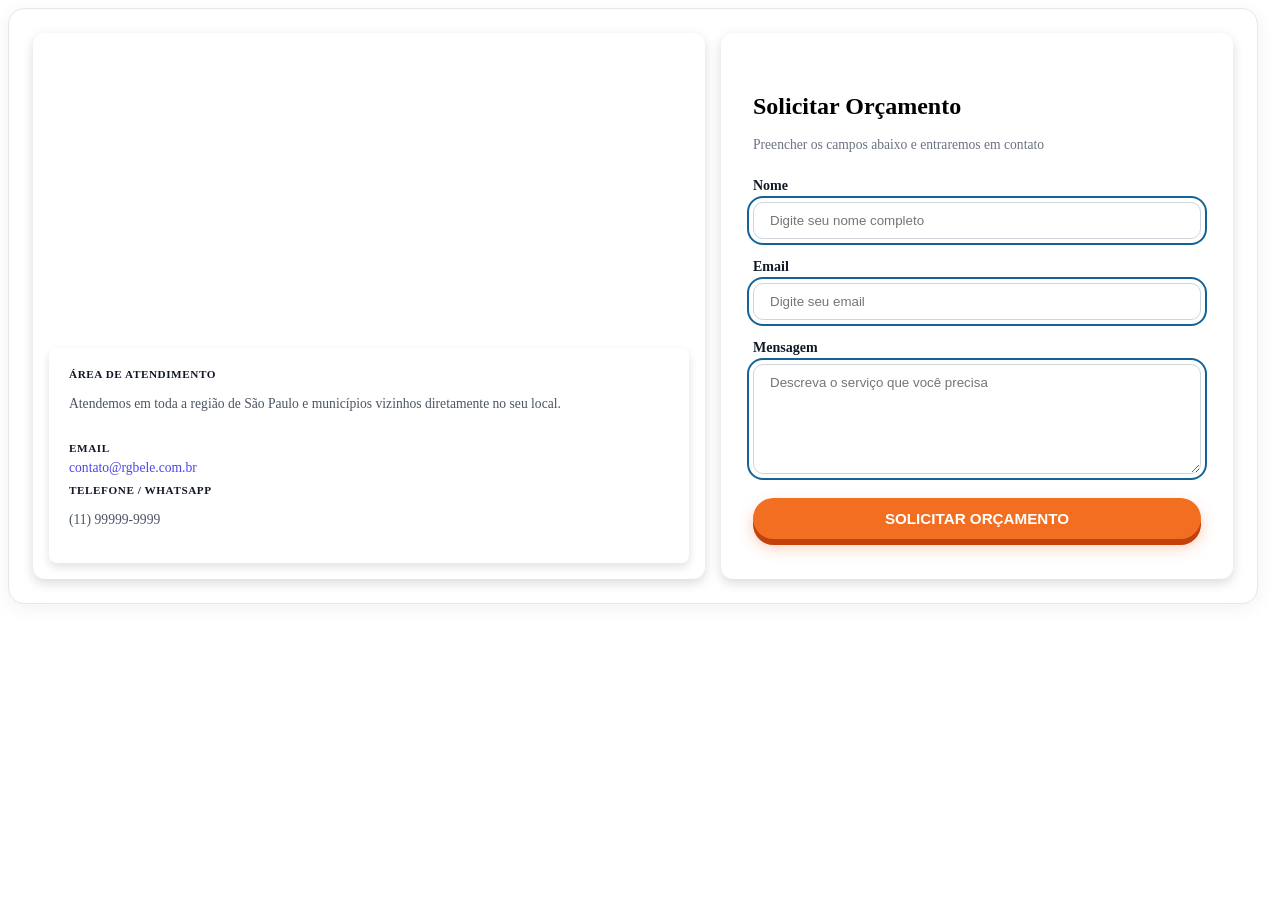
==== testando/formulario/index.html @ 45c3a98f "Resolvendo conflitos e aplicando pasta testando" ====
<!DOCTYPE html>
<html lang="pt-br">

<head>
    <meta charset="UTF-8">
    <meta name="viewport" content="width=device-width, initial-scale=1.0">
    <title>Document</title>
    <link rel="stylesheet" href="style.css">
</head>

<body>
    <section class="container-formulario">

        <div class="map-wrapper">
            <iframe class="map-iframe"
                src="https://maps.google.com/maps?q=S%C3%A3o+Paulo,+SP&t=&z=11&ie=UTF8&iwloc=&output=embed"
                title="Mapa de Atendimento - São Paulo SP">
            </iframe>

            <div class="white-info-card">
                <div class="info-col">
                    <span class="info-title">ÁREA DE ATENDIMENTO</span>
                    <p class="info-text">Atendemos em toda a região de São Paulo e municípios vizinhos diretamente no
                        seu local.</p>
                </div>
                <div class="info-col">
                    <div class="info-group">
                        <span class="info-title">EMAIL</span>
                        <a href="mailto:contato@rgbele.com.br" class="info-link">contato@rgbele.com.br</a>
                    </div>
                    <div class="info-group">
                        <span class="info-title">TELEFONE / WHATSAPP</span>
                        <p class="info-text">(11) 99999-9999</p>
                    </div>
                </div>
            </div>
        </div>


        <section class="container-contato">
            <h2 class="formulario-titulo">Solicitar Orçamento</h2>
            <p class="formulario-subtitulo">Preencher os campos abaixo e entraremos em contato</p>

            <form>
                <div class="grupo-formulario">
                    <label for="nome">Nome</label>
                    <input type="text" id="nome" required placeholder="Digite seu nome completo">
                </div>

                <div class="grupo-formulario">
                    <label for="email">Email</label>
                    <input type="email" id="email" required placeholder="Digite seu email">
                </div>

                <div class="grupo-formulario">
                    <label for="mensagem">Mensagem</label>
                    <textarea id="mensagem" required placeholder="Descreva o serviço que você precisa"></textarea>
                </div>

                <button type="submit" class="btn-form">SOLICITAR ORÇAMENTO</button>
            </form>

        </section>
    </section>
</body>

</html>
---- testando/formulario/style.css ----
.container-formulario {
    max-width: 1200px;
    display: flex;
    width: 100%;
    padding: 10px;
    gap: 1rem;

    padding: 1.5rem;
    background-color: #ffffff;
    border-radius: 16px;
    border: 1px solid #e5e7eb;
    box-shadow: 0 4px 20px rgba(0, 0, 0, 0.06);
}


.map-wrapper {
  position: relative;
  flex: 1.2;
  min-height: 450px;
  border-radius: 12px;
  overflow: hidden;
  box-shadow: 0 4px 12px rgba(0, 0, 0, 0.15);
}

.map-iframe {
  position: absolute;
  top: 0;
  left: 0;
  width: 100%;
  height: 100%;
  border: 0;
}

/* Card Branco no rodapé do mapa (2 colunas) */
.white-info-card {
  position: absolute;
  bottom: 16px;
  left: 16px;
  right: 16px;
  background-color: #ffffff;
  border-radius: 8px;
  padding: 1.25rem;
  display: grid;
  grid-template-columns: 1fr;
  gap: 1rem;
  box-shadow: 0 4px 10px rgba(0, 0, 0, 0.12);
}



.info-title {
  font-size: 0.7rem;
  font-weight: 700;
  color: #111827;
  letter-spacing: 0.05em;
  text-transform: uppercase;
  display: block;
  margin-bottom: 0.25rem;
}

.info-text {
  font-size: 0.85rem;
  color: #4b5563;
  line-height: 1.4;
}

.info-link {
  font-size: 0.85rem;
  color: #4f46e5;
  text-decoration: none;
}

.info-link:hover {
  text-decoration: underline;
}

.info-group {
  margin-bottom: 0.5rem;
}

.info-group:last-child {
  margin-bottom: 0;
}


/*Formulario contato*/

.container-contato {
    flex: 0.8;
  background-color: #ffffff;
  border-radius: 12px;
  padding: 2.5rem 2rem;
  display: flex;
  flex-direction: column;
  justify-content: center;
  box-shadow: 0 4px 12px rgba(0, 0, 0, 0.15);
}

.formulario-titulo{
    color: #000;
    font-size: 1.5rem;
    font-weight: bold;
    margin-bottom: 1px;
}

.formulario-subtitulo{
    color: #6b7280;
    font-size: 0.85rem;
    margin-bottom: 1.5rem;
    line-height: 1.4;
}

.grupo-formulario{
    margin-bottom: 1.25rem;
}

.grupo-formulario label{
    display: block;
    font-size: 0.875rem;
    color: #111827;
    margin-bottom: 6px;
    font-weight: 700;
    margin-bottom: 8px;
}

.grupo-formulario input,
 .grupo-formulario textarea {
  width: 100%;
  border-radius: 10px;
  outline: 2px solid #136397;
  border: 2px solid transparent;
  font-family: -apple-system, BlinkMacSystemFont, 'Segoe UI', Roboto, Oxygen, Ubuntu, Cantarell, 'Open Sans', 'Helvetica Neue', sans-serif;
  background-color: #ffffff;
  outline-offset: 4px;
  padding: 10px 1rem;
  box-sizing: border-box;
  border: 1.5px solid #d1d5db;
}

.grupo-formulario textarea {
  min-height: 110px;
  resize: vertical;
}

.grupo-formulario input:focus,
.grupo-formulario textarea:focus {
  background-color: #ffffff;
  outline: none;
  box-shadow: 0 0 0 2px #F26E21, 0 0 0 2px #136397;
}



/*Configurações botão orçamento*/

.btn-form {
    position: relative;
    display: inline-flex;
    align-items: center;
    justify-content: center;
    padding: 12px 28px;
    background-color: #F26E21;
    color: #ffffff;
    font-size: 0.95rem;
    font-weight: 700;
    text-decoration: none;
    border-radius: 999px;
    border: none;
    outline: none;
    cursor: pointer;
    box-shadow: 0 6px 0px #c2410c, 0 8px 15px rgba(242, 110, 33, 0.35);
    overflow: hidden;
    z-index: 1;
    transition: all 0.25s cubic-bezier(0.25, 0.8, 0.25, 1);
    width: 100%;
}

.btn-form:before {
    content: '';
    position: absolute;
    top: 0;
    left: 0;
    width: 0%;
    height: 100%;
    background-color: #136397;
    /* Azul RGB no hover */
    border-radius: 999px;
    z-index: -1;
    transition: width 0.35s ease-in-out;
}

.btn-form:hover{
    box-shadow: 0 6px 0px #0e4b73, 0 10px 20px rgba(19, 99, 151, 0.4);
    transform: translateY(-2px);
}

.btn-form:hover::before {
  width: 100%;
}
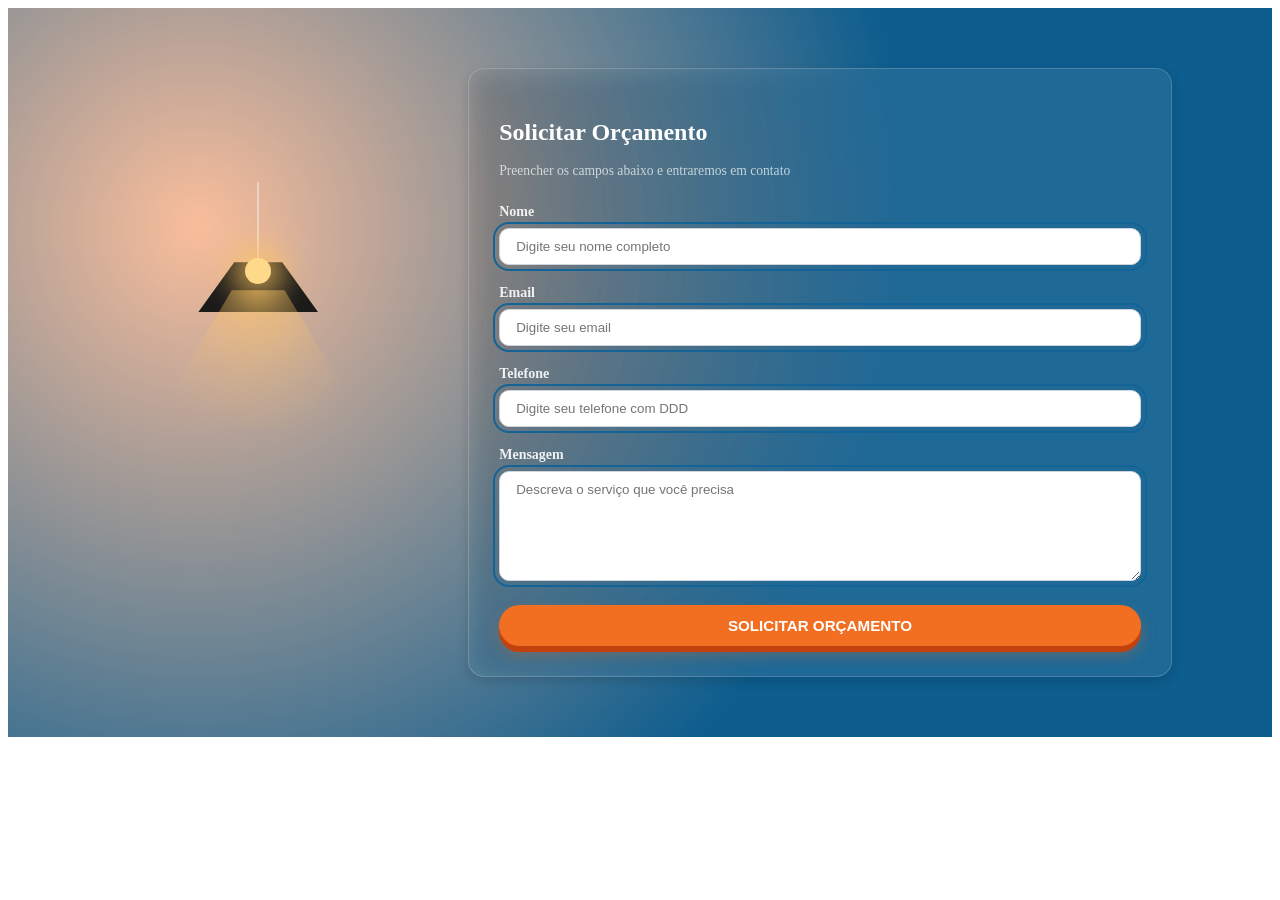
==== commit a2d55e77: "Banner, nav, footer e formulario" ====
--- a/testando/formulario/index.html
+++ b/testando/formulario/index.html
@@ -11,29 +11,11 @@
 <body>
     <section class="container-formulario">
 
-        <div class="map-wrapper">
-            <iframe class="map-iframe"
-                src="https://maps.google.com/maps?q=S%C3%A3o+Paulo,+SP&t=&z=11&ie=UTF8&iwloc=&output=embed"
-                title="Mapa de Atendimento - São Paulo SP">
-            </iframe>
-
-            <div class="white-info-card">
-                <div class="info-col">
-                    <span class="info-title">ÁREA DE ATENDIMENTO</span>
-                    <p class="info-text">Atendemos em toda a região de São Paulo e municípios vizinhos diretamente no
-                        seu local.</p>
-                </div>
-                <div class="info-col">
-                    <div class="info-group">
-                        <span class="info-title">EMAIL</span>
-                        <a href="mailto:contato@rgbele.com.br" class="info-link">contato@rgbele.com.br</a>
-                    </div>
-                    <div class="info-group">
-                        <span class="info-title">TELEFONE / WHATSAPP</span>
-                        <p class="info-text">(11) 99999-9999</p>
-                    </div>
-                </div>
-            </div>
+        <div class="lamp-wrapper">
+            <div class="lamp-cord"></div>
+            <div class="lamp-shade"></div>
+            <div class="lamp-glow"></div>
+            <div class="lamp-cone"></div>
         </div>
 
 
@@ -41,20 +23,26 @@
             <h2 class="formulario-titulo">Solicitar Orçamento</h2>
             <p class="formulario-subtitulo">Preencher os campos abaixo e entraremos em contato</p>
 
-            <form>
+            <form action="https://api.web3forms.com/submit" method="POST">
+                <input type="hidden" name="access_key" value="bb0d2807-3f85-4d67-b109-12ff6352b318">
                 <div class="grupo-formulario">
                     <label for="nome">Nome</label>
-                    <input type="text" id="nome" required placeholder="Digite seu nome completo">
+                    <input type="text" id="nome" name="nome" required placeholder="Digite seu nome completo">
                 </div>
 
                 <div class="grupo-formulario">
                     <label for="email">Email</label>
-                    <input type="email" id="email" required placeholder="Digite seu email">
+                    <input type="email" id="email" name="email" required placeholder="Digite seu email">
+                </div>
+
+                <div class="grupo-formulario">
+                    <label for="telefone">Telefone</label>
+                    <input type="tel" id="telefone" name="telefone" required placeholder="Digite seu telefone com DDD">
                 </div>
 
                 <div class="grupo-formulario">
                     <label for="mensagem">Mensagem</label>
-                    <textarea id="mensagem" required placeholder="Descreva o serviço que você precisa"></textarea>
+                    <textarea id="mensagem" name="mensagem" placeholder="Descreva o serviço que você precisa"></textarea>
                 </div>
 
                 <button type="submit" class="btn-form">SOLICITAR ORÇAMENTO</button>
@@ -62,6 +50,7 @@
 
         </section>
     </section>
+    <script src="formulario.js"></script>
 </body>
 
 </html>
--- a/testando/formulario/style.css
+++ b/testando/formulario/style.css
@@ -1,110 +1,37 @@
 .container-formulario {
-    max-width: 1200px;
     display: flex;
-    width: 100%;
-    padding: 10px;
-    gap: 1rem;
-
-    padding: 1.5rem;
-    background-color: #ffffff;
-    border-radius: 16px;
-    border: 1px solid #e5e7eb;
-    box-shadow: 0 4px 20px rgba(0, 0, 0, 0.06);
+    align-items: center;
+    justify-content: center;
+    gap: 60px;
+    flex-wrap: wrap;
+    padding: 60px 20px;
+    background: radial-gradient(circle at 15% 30%, rgba(242, 110, 33, 0.45) 0%, rgb(13, 93, 142) 60%);
 }
-
-
-.map-wrapper {
-  position: relative;
-  flex: 1.2;
-  min-height: 450px;
-  border-radius: 12px;
-  overflow: hidden;
-  box-shadow: 0 4px 12px rgba(0, 0, 0, 0.15);
-}
-
-.map-iframe {
-  position: absolute;
-  top: 0;
-  left: 0;
-  width: 100%;
-  height: 100%;
-  border: 0;
-}
-
-/* Card Branco no rodapé do mapa (2 colunas) */
-.white-info-card {
-  position: absolute;
-  bottom: 16px;
-  left: 16px;
-  right: 16px;
-  background-color: #ffffff;
-  border-radius: 8px;
-  padding: 1.25rem;
-  display: grid;
-  grid-template-columns: 1fr;
-  gap: 1rem;
-  box-shadow: 0 4px 10px rgba(0, 0, 0, 0.12);
-}
-
-
-
-.info-title {
-  font-size: 0.7rem;
-  font-weight: 700;
-  color: #111827;
-  letter-spacing: 0.05em;
-  text-transform: uppercase;
-  display: block;
-  margin-bottom: 0.25rem;
-}
-
-.info-text {
-  font-size: 0.85rem;
-  color: #4b5563;
-  line-height: 1.4;
-}
-
-.info-link {
-  font-size: 0.85rem;
-  color: #4f46e5;
-  text-decoration: none;
-}
-
-.info-link:hover {
-  text-decoration: underline;
-}
-
-.info-group {
-  margin-bottom: 0.5rem;
-}
-
-.info-group:last-child {
-  margin-bottom: 0;
-}
-
 
 /*Formulario contato*/
 
 .container-contato {
-    flex: 0.8;
-  background-color: #ffffff;
-  border-radius: 12px;
-  padding: 2.5rem 2rem;
+  flex: 0.8;
+  border-radius: 16px;
+  padding: 30px;
   display: flex;
   flex-direction: column;
   justify-content: center;
   box-shadow: 0 4px 12px rgba(0, 0, 0, 0.15);
+  backdrop-filter: blur(14px);
+  border: 1px solid rgba(255,255,255,0.18);
+  background: rgba(255,255,255,0.08);
 }
 
 .formulario-titulo{
-    color: #000;
+    color: #ffffff;
     font-size: 1.5rem;
     font-weight: bold;
     margin-bottom: 1px;
 }
 
 .formulario-subtitulo{
-    color: #6b7280;
+    color: rgba(255,255,255,0.7);
     font-size: 0.85rem;
     margin-bottom: 1.5rem;
     line-height: 1.4;
@@ -117,7 +44,7 @@
 .grupo-formulario label{
     display: block;
     font-size: 0.875rem;
-    color: #111827;
+    color: rgba(255,255,255,0.9);
     margin-bottom: 6px;
     font-weight: 700;
     margin-bottom: 8px;
@@ -197,3 +124,76 @@
 .btn-form:hover::before {
   width: 100%;
 }
+
+/*Configurações lampada*/
+.lamp-wrapper{
+  position: relative;
+  width: 300px;
+  height: 380px;
+  display: flex;
+  flex-direction: column;
+  align-items: center;
+}
+
+.lamp-cord{
+  width: 2px;
+  height: 80px;
+  background:rgba(255,255,255,0.4);
+}
+
+.lamp-shade{
+  width: 120px;
+  height: 50px;
+  background-color: #1a1a1a;
+  clip-path: polygon(30% 0%, 70% 0%, 100% 100%, 0% 100%);
+}
+
+.lamp-glow{
+  position: absolute;
+  top: 76px;
+  width: 26px;
+  height: 26px;
+  border-radius: 50%;
+  background: #ffd98a;
+  box-shadow: 0 0 30px 14px rgba(255, 200, 100, 0.7);
+}
+
+.lamp-cone{
+  position: absolute;
+  top: 108px;
+  width: 220px;
+  height: 140px;
+  background: radial-gradient(ellipse at top, rgba(255, 200, 100, 0.55) 0%, rgba(255, 200, 100, 0.15) 45%, transparent 75%);
+  clip-path: polygon(38% 0%, 62% 0%, 100% 100%, 0% 100%);
+}
+
+.lamp-glow, .lamp-cone{
+  opacity: 0;
+}
+
+@keyframes acender {
+  0%   { opacity: 0; }
+  20%  { opacity: 1; }
+  35%  { opacity: 0.4; }
+  50%  { opacity: 0.9; }
+  70%  { opacity: 0.5; }
+  100% { opacity: 1; }
+}
+
+@keyframes acenderAmbiente {
+  0%   { filter: brightness(0.75); }
+  20%  { filter: brightness(0.95); }
+  35%  { filter: brightness(0.82); }
+  50%  { filter: brightness(0.93); }
+  70%  { filter: brightness(0.75); }
+  100% { filter: brightness(1); }
+}
+
+.container-formulario.acesa{
+  animation: acenderAmbiente 1.5s ease-in-out forwards;
+}
+
+.container-formulario.acesa .lamp-glow,
+.container-formulario.acesa .lamp-cone{
+  animation: acender 1.5s ease-in-out forwards;
+}
